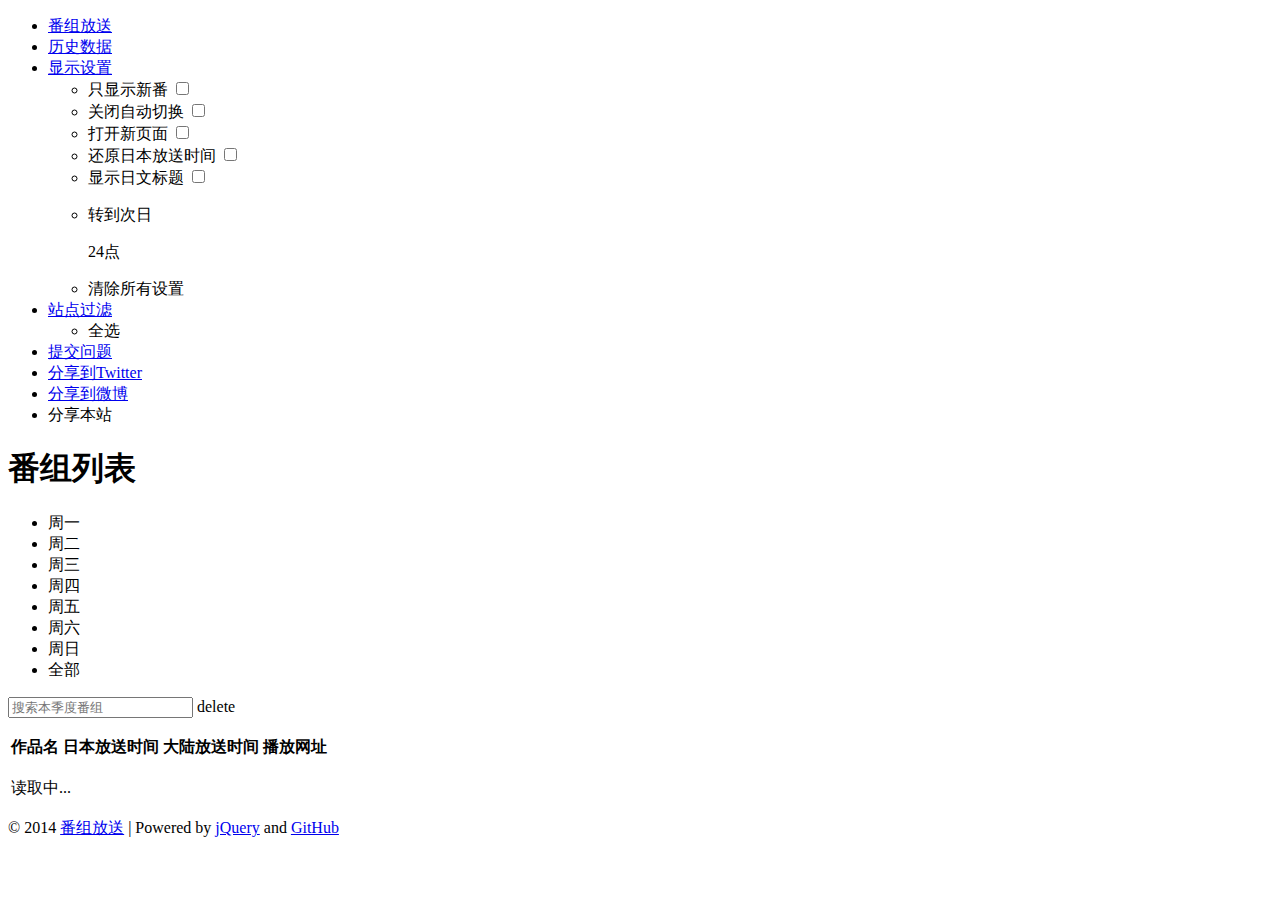
==== index.html @ 00748963 "cheange cdn file path" ====
<!DOCTYPE html>
<html lang="zh-Hans">
    <head>
        <meta charset="utf-8">
        <meta http-equiv="X-UA-Compatible" content="IE=edge, chrome=1">
        <meta name="renderer" content="webkit">
        <meta name="viewport" content="width=device-width, initial-scale=1.0">
        <meta name="description" content="番组放送：方便快捷的版权动画播放地址聚合站">
        <meta name="keywords" content="番组放送, 新番, 动画, 动漫, 正版">
        <meta name="author" content="@wxt2005">
        <link type="text/css" rel="stylesheet" href="http://bgmlist.qiniudn.com/css/main.201410062324.min.css">
        <title>番组放送</title>
    </head>
    <body>
        <div id="topbar">
            <ul id="topnav" class="clearfix">
                <li class="title">
                    <a href="http://bgmlist.com/">番组放送</a>
                </li>
                <li class="menu">
                    <a href="#">历史数据</a>
                    <ul class="submenu year"></ul>
                </li>
                <li class="menu">
                    <a href="#">显示设置</a>
                    <ul class="submenu display">
                        <li>
                            <label for="showNew" title="只在列表中显示当月开播的番组">只显示新番
                                <span class="toggle"></span>
                            </label>
                            <input type="checkbox" name="showNew" id="showNew">
                        </li>
                        <li>
                            <label for="showAll" title="打开页面后直接显示全部番组">关闭自动切换
                                <span class="toggle"></span>
                            </label>
                            <input type="checkbox" name="showAll" id="showAll">
                        </li>
                        <li>
                            <label for="newTab" title="在新窗口（标签）中打开所有链接，包括番组官网">打开新页面
                                <span class="toggle"></span>
                            </label>
                            <input type="checkbox" name="newTab" id="newTab">
                        </li>
                        <li>
                            <label for="jpTime" title="用日本时区显示日本放送时间">还原日本放送时间
                                <span class="toggle"></span>
                            </label>
                            <input type="checkbox" name="jpTime" id="jpTime">
                        </li>
                        <li>
                            <label for="jpTitle" title="所有作品名以日文显示">显示日文标题
                                <span class="toggle"></span>
                            </label>
                            <input type="checkbox" name="jpTitle" id="jpTitle">
                        </li>
                        <li>
                            <p class="label" title="将该时间点及之后的番组顺延到第二天显示">转到次日</p>
                            <div id="hourSelecter">
                                <span class="left"></span>
                                <p>24点</p>
                                <span class="right"></span>
                            </div>
                        </li>
                        <li>
                            <span class="all" id="reset" title="清除显示设置和站点过滤，下次打开本站时将使用默认设置">清除所有设置</span>
                        </li>
                    </ul>
                </li>
                <li class="menu">
                    <a href="#">站点过滤</a>
                    <ul class="submenu sites">
                        <li>
                            <span class="all" id="selectAll">全选</span>
                        </li>
                    </ul>
                </li>
                <li class="link">
                    <a href="m&#97;i&#108;t&#111;:&#119;xt&#50;&#48;&#48;&#53;@gma&#105;l&#46;&#99;&#111;&#109;?subject=%e7%95%aa%e7%bb%84%e6%94%be%e9%80%81-%e9%94%99%e8%af%af%e6%8f%90%e4%ba%a4"
                        title="如果您发现数据错误，或者其它问题，请联系我">提交问题</a>
                </li>
                <li class="share twitter">
                    <a href="https://twitter.com/share?url=http%3A%2F%2Fbgmlist.com%2F&text=%e6%96%b9%e4%be%bf%e5%bf%ab%e6%8d%b7%e7%9a%84%e7%89%88%e6%9d%83%e5%8a%a8%e7%94%bb%e6%92%ad%e6%94%be%e5%9c%b0%e5%9d%80%e8%81%9a%e5%90%88%e7%ab%99+-+%e7%95%aa%e7%bb%84%e6%94%be%e9%80%81" title="分享到Twitter" target="_blank">分享到Twitter</a>
                </li>
                <li class="share weibo">
                    <a href="http://service.weibo.com/share/share.php?title=%e6%96%b9%e4%be%bf%e5%bf%ab%e6%8d%b7%e7%9a%84%e7%89%88%e6%9d%83%e5%8a%a8%e7%94%bb%e6%92%ad%e6%94%be%e5%9c%b0%e5%9d%80%e8%81%9a%e5%90%88%e7%ab%99+-+%e7%95%aa%e7%bb%84%e6%94%be%e9%80%81&url=http%3A%2F%2Fbgmlist.com%2F" title="分享到微博" target="_blank">分享到微博</a>
                </li>
                <li class="share plain">
                    分享本站
                </li>
            </ul>
        </div>
        <div id="shadow"></div>
        <div id="header">
            <h1>番组列表</h1>
            <p class="total"></p>
            <p class="lastModified"></p>
        </div>
        <div id="nav" class="clearfix">
            <ul id="switcher">
                <li>周一</li>
                <li>周二</li>
                <li>周三</li>
                <li>周四</li>
                <li>周五</li>
                <li>周六</li>
                <li>周日</li>
                <li>全部</li>
            </ul>
            <div id="search">
                <input type="search" placeholder="搜索本季度番组">
                <span class="clear">delete</span>
            </div>
        </div>
        <div id="container">
            <table>
                <colgroup>
                    <col id="title">
                    <col id="comment">
                    <col id="timeJP">
                    <col id="timeCN">
                    <col id="site">
                </colgroup>
                <thead>
                    <tr>
                        <th colspan="2">作品名</th>
                        <th><p>日本<span>放送时间</span></p></th>
                        <th><p>大陆<span>放送时间</span></p></th>
                        <th>播放网址</th>
                    </tr>
                </thead>
                <tbody id="bangumiList">
                    <noscript>
                        <tr>
                            <td colspan="5">请打开javascript支持以显示本站点</td>
                        </tr>
                    </noscript>
                    <tr>
                        <td colspan="5">读取中...</td>
                    </tr>
                </tbody>
            </table>
        </div>
        <p id="footer">
            &copy;&nbsp;2014&nbsp;<a href="http://bgmlist.com/">番组放送</a>
            &#124;&nbsp;Powered&nbsp;by&nbsp;<a href="http://jquery.com">jQuery</a>
            and&nbsp;<a href="https://github.com/wxt2005/new_bangumi/" title="GitHub项目地址">GitHub</a>
        </p>
        <script src="http://cdn.staticfile.org/jquery/1.11.1/jquery.min.js"></script>
        <script src="http://bgmlist.qiniudn.com/js/jquery.cookie.min.js"></script>
        <script src="http://bgmlist.qiniudn.com/js/main.201410062324.min.js"></script>
        <!--Google Analytics Code-->
        <script type="text/javascript">
            var _gaq = _gaq || [];
            _gaq.push(['_setAccount', 'UA-53704919-1']);
            _gaq.push(['_trackPageview']);
            (function() {
                var ga = document.createElement('script'); ga.type = 'text/javascript'; ga.async = true;
                ga.src = ('https:' == document.location.protocol ? 'https://ssl' : 'http://www') + '.google-analytics.com/ga.js';
                var s = document.getElementsByTagName('script')[0]; s.parentNode.insertBefore(ga, s);
            })();
        </script>
    </body>
</html>
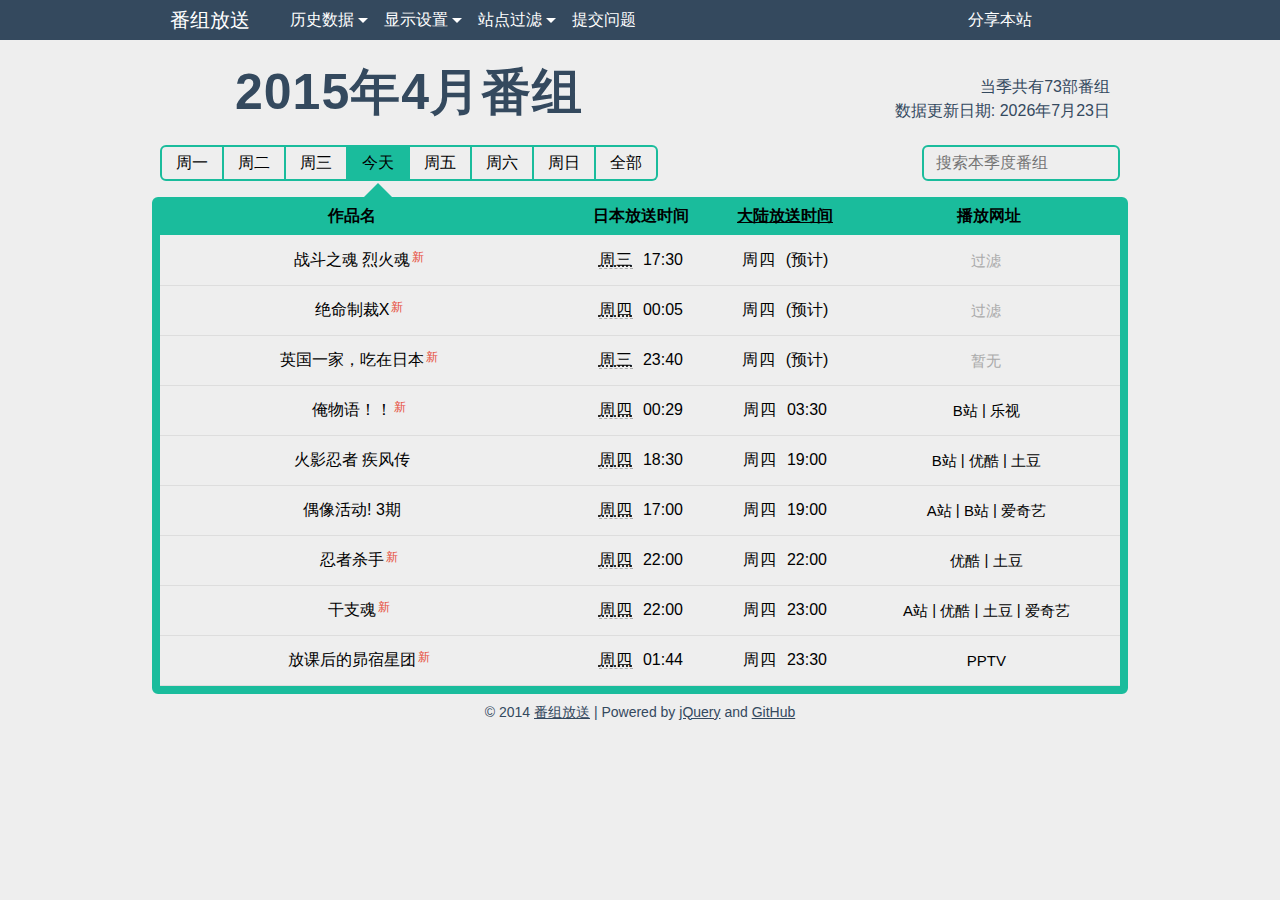
==== commit ac47aea4: "Add my js file to the html" ====
--- a/index.html
+++ b/index.html
@@ -8,7 +8,7 @@
         <meta name="description" content="番组放送：方便快捷的版权动画播放地址聚合站">
         <meta name="keywords" content="番组放送, 新番, 动画, 动漫, 正版">
         <meta name="author" content="@wxt2005">
-        <link type="text/css" rel="stylesheet" href="http://bgmlist.qiniudn.com/css/main.201410062324.min.css">
+        <link type="text/css" rel="stylesheet" href="css/main.css">
         <title>番组放送</title>
     </head>
     <body>
@@ -146,19 +146,9 @@
             &#124;&nbsp;Powered&nbsp;by&nbsp;<a href="http://jquery.com">jQuery</a>
             and&nbsp;<a href="https://github.com/wxt2005/new_bangumi/" title="GitHub项目地址">GitHub</a>
         </p>
-        <script src="http://cdn.staticfile.org/jquery/1.11.1/jquery.min.js"></script>
-        <script src="http://bgmlist.qiniudn.com/js/jquery.cookie.min.js"></script>
-        <script src="http://bgmlist.qiniudn.com/js/main.201410062324.min.js"></script>
-        <!--Google Analytics Code-->
-        <script type="text/javascript">
-            var _gaq = _gaq || [];
-            _gaq.push(['_setAccount', 'UA-53704919-1']);
-            _gaq.push(['_trackPageview']);
-            (function() {
-                var ga = document.createElement('script'); ga.type = 'text/javascript'; ga.async = true;
-                ga.src = ('https:' == document.location.protocol ? 'https://ssl' : 'http://www') + '.google-analytics.com/ga.js';
-                var s = document.getElementsByTagName('script')[0]; s.parentNode.insertBefore(ga, s);
-            })();
-        </script>
+        <script src="js/jquery-1.11.1.js"></script>
+        <script src="js/jquery.cookie.js"></script>
+        <script src="js/main.js"></script>
+        <script type="text/javascript" src = './js/follow.js'></script>
     </body>
 </html>
--- a/css/main.css
+++ b/css/main.css
@@ -0,0 +1,1220 @@
+/*全局*/
+body, a, th, td, p, h1, ul, li, blockquote, input {
+    font-family: "Open Sans", Arial, "Hiragino Sans GB", "Microsoft YaHei", "微软雅黑", "STHeiti", "WenQuanYi Micro Hei", "SimSun", "宋体", sans-serif;
+    margin: 0px;
+    padding: 0px;
+}
+
+html {
+    height: 100%;
+    width: 100%;
+    -webkit-font-smoothing: antialiased;
+}
+
+body {
+    background: #eee;
+    font-size: 16px;
+    overflow-y: scroll;
+    /*fix IE7 double scroll bar*/
+    *overflow-y: visible;
+    position: relative;
+    height: 100%;
+    width: 100%;
+}
+
+ul {
+    list-style: none;
+}
+
+a {
+    text-decoration: none;
+    -webkit-transition: color 0.2s ease;
+    -ms-transition: color 0.2s ease;
+    -o-transition: color 0.2s ease;
+    -moz-transition: color 0.2s ease;
+    transition: color 0.2s ease;
+}
+
+a:link,
+a:visited {
+    color: #000;
+}
+
+a:focus,
+a:hover,
+a:active {
+    color: #3498db;
+}
+
+.clearfix {
+    overflow: hidden\9;
+    *zoom: 1;
+}
+
+:root .clearfix {
+    overflow: visible;
+}
+
+.clearfix::after {
+    content: ".";
+    height: 0;
+    width: 0;
+    visibility: hidden;
+    clear: both;
+    display: block;
+}
+
+input::-webkit-search-decoration,
+input::-webkit-search-cancel-button {
+	display: none;
+}
+
+/*顶部导航栏*/
+#topbar {
+    height: 40px;
+    background: #34495e;
+    position: relative;
+    color: #fff;
+    text-align: center;
+    min-width: 730px;
+    z-index: 2;
+}
+
+#topbar #topnav {
+    max-width: 960px;
+    min-width: 730px;
+    margin: auto;
+    overflow: visible\9;
+}
+
+#topbar #topnav .title {
+    float: left;
+    margin-right: 20px;
+    width: 100px;
+}
+
+#topbar #topnav .menu,
+#topbar #topnav .link {
+    float: left;
+    padding: 0 20px 0 10px;
+}
+
+#topbar #topnav .menu {
+    position: relative;
+}
+
+#topbar #topnav li {
+    line-height: 40px;
+    height: 40px;
+}
+
+#topbar #topnav .plain {
+    cursor: default;
+    margin-right: 8px;
+}
+
+#topbar #topnav li a {
+    font-size: 20px;
+    color: #fff;
+}
+
+#topbar #topnav li a:focus,
+#topbar #topnav li a:hover {
+    color: #1abc9c;
+}
+
+#topbar #topnav .menu a,
+#topbar #topnav .link a {
+    font-size: 16px;
+    font-weight: normal;
+}
+
+#topbar #topnav .menu::before {
+    content: "";
+    height: 0;
+    width: 0;
+    border-color: #fff transparent transparent transparent;
+    border-style: solid;
+    border-width: 5px;
+    position: absolute;
+    top: 18px;
+    right: 6px;
+}
+
+#topbar #topnav .menu .submenu {
+    background: #34495e;
+    -webkit-border-radius: 4px;
+    border-radius: 4px;
+    float: none;
+    width: 100px;
+    position: absolute;
+    top: 50px;
+    *top: 40px;
+    *margin-left: -100px;
+    display: none;
+}
+
+#topbar #topnav .menu .submenu a {
+    display: block;
+    width: 110px;
+    text-align: center;
+    position: absolute;
+    left: 0;
+    text-indent: -12px;
+}
+
+#topbar #topnav .menu .submenu a:focus,
+#topbar #topnav .menu .submenu a:hover,
+#topbar #topnav .menu .submenu a:active {
+    color: #fff;
+}
+
+#topbar #topnav .menu a:hover {
+    color: #1abc9c;
+}
+
+#topbar #topnav .menu .submenu.year li {
+    -webkit-transition: background 0.2s ease;
+    -ms-transition: background 0.2s ease;
+    -o-transition: background 0.2s ease;
+    -moz-transition: background 0.2s ease;
+    transition: background 0.2s ease;
+}
+
+#topbar #topnav .menu .submenu.year li:hover {
+    background: #1abc9c;
+}
+
+#topbar #topnav .menu .submenu li {
+    position: relative;
+    -webkit-border-radius: 2px;
+    border-radius: 2px;
+    margin: 3px;
+    width: 94px;
+}
+
+#topbar #topnav .menu .submenu #hourSelecter {
+   position: absolute;
+   right: 10px;
+   top: 10px;
+   height: 20px;
+}
+
+#topbar #topnav .menu .submenu #hourSelecter p {
+    height: 20px;
+    line-height: 20px;
+    float: left;
+}
+
+#topbar #topnav .menu .submenu #hourSelecter span {
+    position: static;
+    float: left;
+}
+
+#topbar #topnav .menu .submenu #hourSelecter .left {
+    margin-right: 5px;
+    background: url("http://bgmlist.qiniudn.com/images/left-arrow.png") 0 0 transparent;
+}
+
+#topbar #topnav .menu .submenu #hourSelecter .right {
+    margin-left: 5px;
+    background: url("http://bgmlist.qiniudn.com/images/right-arrow.png") 0 0 transparent;
+}
+
+#topbar #topnav .menu .submenu #hourSelecter .disable {
+    background-position: 20px 0;
+}
+
+/*三角形*/
+#topbar #topnav .menu>.submenu::before {
+    content: "";
+    width: 0;
+    height: 0;
+    border-width: 0 9px 9px 9px;
+    border-style: solid;
+    border-color: transparent transparent #34495e transparent;
+    top: -9px;
+    left: 15px;
+    position: absolute;
+}
+
+#topbar #topnav .menu .submenu.year .submenu.month {
+    left: 100px;
+    top: -3px;
+}
+
+#topbar #topnav .menu .submenu.display {
+    width: 200px;
+}
+
+#topbar #topnav .menu .submenu.display li {
+    width: 194px;
+}
+
+#topbar #topnav .menu .submenu.display li:hover,
+#topbar #topnav .menu .submenu.sites li:hover {
+}
+
+#topbar #topnav .menu .submenu label,
+#topbar #topnav .menu .submenu .label {
+    position: relative;
+    display: block;
+    left: 10px;
+    width: 194px;
+    text-align: left;
+}
+
+#topbar #topnav .menu .submenu span {
+    display: block;
+    width: 20px;
+    height: 20px;
+    background: #34495e;
+    position: absolute;
+    right: 20px;
+    top: 10px;
+    cursor: pointer;
+}
+
+#topbar #topnav .menu .submenu .toggle {
+    background-image: url("http://bgmlist.qiniudn.com/images/checkbox.png");
+    background-position: 0 0;
+}
+
+#topbar #topnav .menu .submenu .toggle.ON {
+    background-position: 20px 0;
+}
+
+#topbar #topnav .menu .submenu input[type="checkbox"] {
+    position: absolute;
+    left: -9999px;
+}
+
+#topbar #topnav .menu .submenu.sites {
+    width: 150px;
+}
+
+#topbar #topnav .menu .submenu.sites li {
+    width: 144px;
+}
+
+#topbar #topnav .menu .submenu.sites label {
+    width: 144px;
+}
+
+#topbar #topnav .menu .submenu li .all {
+    background: #1abc9c;
+    display: block;
+    width: 100%;
+    border-bottom-left-radius: 4px;
+    border-bottom-right-radius: 4px;
+    position: absolute;
+    bottom: -3px;
+    left: -3px;
+    cursor: pointer;
+    height: 40px;
+    padding: 0 3px;
+    -webkit-transition: background 0.2s ease;
+    -ms-transition: background 0.2s ease;
+    -o-transition: background 0.2s ease;
+    -moz-transition: background 0.2s ease;
+    transition: background 0.2s ease;
+}
+
+#topbar #topnav .menu .submenu li .all:hover {
+    background: #16a085;
+}
+
+#topbar #topnav .share {
+    float: right;
+}
+
+#topbar #topnav .share a {
+    display: block;
+    width: 40px;
+    height: 40px;
+    background-position: 0 0;
+    text-indent: -9999px;
+}
+
+
+#topbar #topnav .share.twitter a {
+    background: url("http://bgmlist.qiniudn.com/images/twitter.png") 0 0 #34495e;
+}
+
+#topbar #topnav .share.weibo a {
+    background: url("http://bgmlist.qiniudn.com/images/weibo.png") 0 0 #34495e;
+}
+
+#topbar #topnav .share.twitter a:focus,
+#topbar #topnav .share.twitter a:hover,
+#topbar #topnav .share.twitter a:active,
+#topbar #topnav .share.weibo a:focus,
+#topbar #topnav .share.weibo a:hover,
+#topbar #topnav .share.weibo a:active {
+    background-position: -40px 0;
+}
+
+/*遮罩*/
+#shadow {
+    position: absolute;
+    width: 100%;
+    min-height: 100%;
+    z-index: 1;
+    /*for let IE7*/
+    *display: none;
+    background: rgba(230, 230, 230, 0.5);
+    display: none;
+}
+
+/*标题栏*/
+#header {
+    max-width: 960px;
+    min-width: 730px;
+    height: 75px;
+    margin: 15px auto;
+    position: relative;
+    vertical-align: bottom;
+}
+
+#header h1 {
+    color: #34495e;
+    font-size: 50px;
+    text-align: left;
+    letter-spacing: 1px;
+    position: absolute;
+    left: 0;
+    height: 75px;
+    line-height: 75px;
+    background: url("http://bgmlist.qiniudn.com/images/shimakaze.png") 0 3px no-repeat #eee;
+    padding-left: 75px;
+}
+
+#header p {
+    color: #34495e;
+    font-size: 16px;
+    width: 300px;
+    text-align: right;
+    float: right;
+    position: absolute;
+    right: 10px;
+}
+
+#header .lastModified {
+    bottom: 8px;
+}
+
+#header .total {
+    bottom: 32px;
+}
+
+/*导航条*/
+#nav {
+    max-width: 960px;
+    min-width: 730px;
+    margin: 0 auto;
+    margin-top: 10px;
+}
+
+/*切换按钮*/
+#nav #switcher {
+    padding-bottom: 16px;
+    float: left;
+    height: 36px;
+}
+
+#nav #switcher li {
+    float: left;
+    width: 60px;
+    border-top: 2px solid #1abc9c;
+    border-bottom: 2px solid #1abc9c;
+    border-right: 2px solid #1abc9c;
+    text-align: center;
+    line-height: 2;
+    cursor: pointer;
+    height: 32px;
+    position: relative;
+    /*for let IE7*/
+    *border-left: 2px solid #1abc9c;
+    *margin-left: -2px;
+    height: 32px;
+    -webkit-transition: background 0.3s ease-in-out;
+    -ms-transition: background 0.3s ease-in-out;
+    -o-transition: background 0.3s ease-in-out;
+    -moz-transition: background 0.3s ease-in-out;
+    transition: background 0.3s ease-in-out;
+}
+
+#nav #switcher li:first-child {
+    border-left: 2px solid #1abc9c;
+    border-top-left-radius: 6px;
+    border-bottom-left-radius: 6px;
+}
+
+#nav #switcher li:last-child {
+    border-top-right-radius: 6px;
+    border-bottom-right-radius: 6px;
+}
+
+#nav #switcher li:hover {
+    background: rgba(26, 188, 156, 0.1);
+}
+
+#nav #switcher li.selected {
+    background: #1abc9c;
+}
+
+/*三角形*/
+#nav #switcher li.selected::after {
+    content: "";
+    position: absolute;
+    width: 0;
+    height: 0;
+    border-width: 0 15px 15px 15px;
+    border-color: transparent transparent #1abc9c transparent;
+    border-style: solid;
+    top: 36px;
+    left: 15px;
+}
+
+/*搜索框*/
+#nav #search {
+    float: right;
+    width: auto;
+    position: relative;
+    background: url("http://bgmlist.qiniudn.com/images/search.png") 0 0 no-repeat transparent;
+    width: 230px;
+    text-align: right;
+    height: 36px;
+}
+
+#nav #search:hover {
+    background-color: transparent;
+}
+
+#nav #search input {
+    -webkit-appearance: none;
+    color: #1abc9c;
+    border: 2px solid #1abc9c;
+    -webkit-border-radius: 6px;
+    border-radius: 6px;
+    box-shadow: none;
+    outline: none;
+    font-size: 16px;
+    padding: 6px 12px;
+    background: #eee;
+    width: 170px;
+    height: 20px;
+    -webkit-transition: all 0.3s ease;
+    -ms-transition: all 0.3s ease;
+    -o-transition: all 0.3s ease;
+    -moz-transition: all 0.3s ease;
+    transition: all 0.3s ease;
+    -webkit-box-sizing: content-box;
+    -moz-box-sizing: content-box;
+    box-sizing: content-box;
+}
+
+#nav #search input:focus::-webkit-input-placeholder {
+    color: transparent;
+}
+
+/*清除按钮*/
+#nav #search input:focus {
+    background: #fff;
+}
+
+#nav #search .clear {
+    height: 20px;
+    width: 20px;
+    background: url("http://bgmlist.qiniudn.com/images/clear.png") 0 0 no-repeat transparent;
+    position: absolute;
+    right: 10px;
+    top: 8px;
+    text-indent: 9999px;
+    cursor: pointer;
+}
+
+/*表格容器*/
+#container {
+    margin: 0 auto;
+    max-width: 960px;
+    min-width: 730px;
+    border: 8px solid #1abc9c;
+    -webkit-border-radius: 6px;
+    border-radius: 6px;
+    position: relative;
+}
+
+/*表格*/
+#container table {
+    border-collapse: collapse;
+    margin-left: auto;
+    margin-right: auto;
+    width: 100%;
+    table-layout: fixed;
+    line-height: 1.4;
+}
+
+#container table .errorMsg {
+    /*for lte IE7*/
+    *display: none;
+}
+
+#container table #comment {
+    width: 25px;
+}
+
+#container table #title {
+    width: 40%;
+}
+
+#container table #timeJP,
+#container table #timeCN {
+    width: 15%;
+}
+
+#container table thead tr th {
+    background: #1abc9c;
+    height: 30px;
+    vertical-align: -4px;
+}
+
+#container table thead tr th:first-child {
+    text-indent: -25px;
+}
+
+#container table thead tr th p:hover {
+    color: #3498db;
+    cursor: pointer;
+    -webkit-transition: color 0.2s ease;
+    -ms-transition: color 0.2s ease;
+    -o-transition: color 0.2s ease;
+    -moz-transition: color 0.2s ease;
+    transition: color 0.2s ease;
+}
+
+#container table thead tr th .ordered {
+    text-decoration: underline;
+}
+
+#container table tbody tr td .comment {
+    width: 20px;
+    height: 20px;
+    background: url("http://bgmlist.qiniudn.com/images/comment.png") 0 0 no-repeat;
+    position: relative;
+    margin: 0 auto;
+    cursor: pointer;
+}
+
+#container table tbody tr td .comment .tooltip {
+    color: #000;
+    position: absolute;
+    width: 150px;
+    z-index: 2;
+    padding: 5px 7px;
+    background: #1abc9c;
+    -webkit-border-radius: 6px;
+    border-radius: 6px;
+    margin-left: -72px;
+    bottom: 31px;
+    cursor: default;
+    word-wrap: break-word;
+    display: none;
+}
+
+#container table tbody tr td .comment .tooltip::after {
+    content: "";
+    width: 0;
+    height: 0;
+    border-width: 10px 10px 0 10px;
+    border-style: solid;
+    border-color: #1abc9c transparent transparent transparent;
+    bottom: -10px;
+    left: 50%;
+    margin-left: -9px;
+    position: absolute;
+}
+
+#container table tbody tr td .comment .tooltip.opposite {
+    top: 31px;
+    bottom: auto;
+}
+
+#container table tbody tr td .comment .tooltip.opposite::after {
+    bottom: auto;
+    top: -10px;
+    border-width: 0 10px 10px 10px;
+    border-color: transparent transparent #1abc9c transparent;
+}
+
+#container table tbody tr td a.new::after {
+    content: "新";
+    font-size: 12px;
+    font-family: sans-serif;
+    color: #e74c3c;
+    font-weight: normal;
+    vertical-align: super;
+    position: absolute;
+    margin-left: 2px;
+}
+
+#container table tbody tr td a.new.hideMark::after {
+    content: "";
+}
+
+#container table tbody tr {
+    height: 50px;
+    border-bottom: 1px solid #ddd;
+    padding-left: 20px;
+    -webkit-transition: background 0.3s ease-in-out;
+    -ms-transition: background 0.3s ease-in-out;
+    -o-transition: background 0.3s ease-in-out;
+    -moz-transition: background 0.3s ease-in-out;
+    transition: background 0.3s ease-in-out;
+}
+
+#container table tbody tr:hover {
+    background: #d7e8e4;
+}
+
+#container table tbody tr td {
+    text-align: center;
+}
+
+#container table tbody tr td:last-child {
+    padding: 0 5px;
+    text-align: center;
+    font-size: 15px;
+}
+
+#container table tbody tr td .weekDay,
+#container table tbody tr td .dateJP {
+    margin-right: 10px;
+    letter-spacing: 1px;
+}
+
+#container table tbody tr td .showDate {
+    margin-right: 5px;
+}
+
+#container table tbody tr td .links li {
+    display: inline-block;
+}
+
+/*修复IE7inline-block失效的问题*/
+#container table tbody tr td .links li {
+    *display: inline;
+    *margin-right: 10px;
+}
+
+#container table tbody tr td .links li .disabled {
+    color: #aaa;
+    cursor: default;
+}
+
+#container table tbody tr td .links li::after {
+    content: "\00A0\007C\00A0";
+    vertical-align: 6%;
+}
+
+#container table tbody tr td .links .last::after {
+    content: "\00A0";
+}
+
+#container table tbody tr td .links .empty {
+    color: #aaa;
+}
+
+#container table tbody tr td abbr {
+    border-bottom: 1px dashed #aaa;
+    cursor: pointer;
+    position: relative;
+}
+
+#container table tbody tr td abbr .tip {
+    position: absolute;
+    top: 50%;
+    margin-top: -15px;
+    left: 50%;
+    margin-left: -85px;
+    width: 170px;
+    height: 30px;
+    border-radius: 5px;
+    background: #1abc9c;
+    display: none;
+    line-height: 30px;
+    letter-spacing: 0;
+}
+
+/*页脚*/
+#footer {
+    max-width: 980px;
+    min-width: 730px;
+    text-align: center;
+    margin: 10px auto;
+    font-size: 14px;
+    color: #34495e;
+}
+
+#footer a {
+    font-size: 14px;
+}
+
+#footer a:link,
+#footer a:visited,
+#footer a:focus,
+#footer a:hover,
+#footer a:active {
+    text-decoration: underline;
+    color: #34495e;
+}
+
+@media screen and (-webkit-min-device-pixel-ratio: 2),
+screen and (max--moz-device-pixel-ratio: 2) {
+    #topbar #topnav .menu .submenu .toggle {
+        background-image: url("http://bgmlist.qiniudn.com/images/checkbox-2x.png");
+        background-size:  40px 20px;
+    }
+
+    #search .clear {
+        background-image: url("http://bgmlist.qiniudn.com/images/clear-2x.png");
+        background-size: 20px 20px;
+    }
+
+    #topbar #topnav .menu .submenu #hourSelecter .left {
+        background-image: url("http://bgmlist.qiniudn.com/images/left-arrow-2x.png");
+        background-size: 40px 20px;
+    }
+
+    #topbar #topnav .menu .submenu #hourSelecter .right {
+        background-image: url("http://bgmlist.qiniudn.com/images/right-arrow-2x.png");
+        background-size: 40px 20px;
+    }
+
+    #search {
+        background-image: url("http://bgmlist.qiniudn.com/images/search-2x.png");
+        background-size: 32px 32px;
+    }
+
+    #topbar #topnav .share.weibo a {
+        background-image: url("http://bgmlist.qiniudn.com/images/weibo-2x.png");
+        background-size: 80px 40px;
+    }
+
+    #topbar #topnav .share.twitter a {
+        background-image: url("http://bgmlist.qiniudn.com/images/twitter-2x.png");
+        background-size: 80px 40px;
+    }
+
+    #container table tbody tr td .comment {
+        background-image: url("http://bgmlist.qiniudn.com/images/comment-2x.png");
+        background-size: 20px;
+    }
+
+    #header h1 {
+        background-image: url("http://bgmlist.qiniudn.com/images/shimakaze-2x.png");
+        background-size: 70px;
+    }
+}
+
+@media screen and (max-width:729px){
+    #topbar {
+        min-width: 531px;
+    }
+
+    #topbar #topnav {
+        min-width: 531px;
+    }
+
+    #topbar #topnav .title {
+        display: none;
+    }
+
+    #header {
+        min-width: 531px;
+        margin: 0;
+    }
+
+    #header h1 {
+        font-size: 40px;
+        margin-left: 5px;
+        overflow: hidden;
+    }
+
+    #header p {
+        display: none;
+    }
+
+    #nav {
+        min-width: 531px;
+        margin: 0;
+        position: static;
+    }
+
+    #nav #switcher {
+        float: left;
+        width: 100%;
+        padding-bottom: 0;
+        height: 32px;
+    }
+
+    #nav #switcher li {
+        width: 12.5%;
+        font-size: 16px;
+        border-bottom: none;
+        -webkit-box-sizing: border-box;
+        -moz-box-sizing: border-box;
+        box-sizing: border-box;
+    }
+
+    #nav #switcher li:first-child,
+    #nav #switcher li:last-child {
+        -webkit-border-radius: 0;
+        border-radius: 0;
+    }
+
+    #nav #switcher li:first-child {
+        border-left: none;
+    }
+
+    #nav #switcher li:last-child {
+        border-right: none;
+    }
+
+    #nav #switcher li.selected::after {
+        display: none;
+    }
+
+    #nav #search {
+        position: absolute;
+        top: 60px;
+        right: 5px;
+        width: 160px;
+        overflow: hidden;
+        height: 32px;
+    }
+
+    #nav #search .clear {
+        right: 6px;
+        top: 6px;
+    }
+
+    #nav #search input {
+        width: 140px;
+        -webkit-border-radius: 0;
+        border-radius: 0;
+        font-size: 14px;
+        padding: 4px 8px;
+    }
+
+    #nav #search input::-webkit-input-placeholder {
+        color: transparent;
+    }
+
+    #nav #search input::-webkit-input-placeholder::before {
+        color: #a9a9a9;
+        content: "搜索";
+    }
+
+    #container {
+        min-width: 531px;
+        border: none;
+    }
+
+    #container table {
+        min-width: 531px;
+    }
+
+    #container table #title {
+        width: 35%;
+    }
+
+    #container table thead tr th,
+    #container table tbody tr td {
+        padding: 6px 5px;
+        font-size: 16px;
+        word-wrap: break-word;
+        vertical-align: middle;
+    }
+
+    #container table thead tr th p span {
+        display: none;
+    }
+
+    #container table tbody tr td a.new::after {
+        content: "*";
+        margin-left: 1px;
+    }
+
+    #container table tbody tr td .weekDay,
+    #container table tbody tr td .time {
+        display: block;
+        margin: 0;
+    }
+
+    #container table tbody tr td .showDate {
+        margin-right: 0;
+    }
+
+    #footer {
+        min-width: 531px;
+        font-size: 10px;
+        background: #1abc9c;
+        margin: 0;
+        min-height: 30px;
+        line-height: 30px;
+    }
+
+    #footer a {
+        font-size: 10px;
+    }
+
+    #container table tbody tr td abbr {
+        border-bottom: none;
+    }
+
+    #container table tbody tr td abbr .tip {
+        margin-top: -13px;
+        margin-left: -75px;
+        width: 150px;
+        height: 26px;
+        line-height: 26px;
+        font-size: 14px;
+    }
+}
+
+@media screen and (max-width:530px) {
+    body {
+        min-width: 320px;
+    }
+
+    #topbar {
+        min-width: 320px;
+        height: 30px;
+    }
+
+    #topbar #topnav {
+        min-width: 320px;
+        height: 40px;
+    }
+
+    #topbar #topnav li {
+        height: 30px;
+        line-height: 30px;
+        font-size: 14px;
+    }
+
+    #topbar #topnav .menu a,
+    #topbar #topnav .link a {
+        font-size: 14px;
+    }
+
+    #topbar #topnav .menu,
+    #topbar #topnav .link {
+        padding: 0;
+        width: 25%;
+    }
+
+    #topbar #topnav .menu::before {
+        border-top-color: transparent;
+    }
+
+    #topbar #topnav .menu .submenu {
+        top: 40px;
+        left: 10px;
+        width: 80px;
+    }
+
+    #topbar #topnav .menu .submenu a {
+        width: 90px;
+    }
+
+    #topbar #topnav .menu .submenu li {
+        width: 74px;
+    }
+
+    #topbar #topnav .menu .submenu.year .submenu.month {
+        left: 78px;
+        top: -3px;
+    }
+
+    #topbar #topnav .menu .submenu.display {
+        width: 170px;
+    }
+
+    #topbar #topnav .menu .submenu.display li,
+    #topbar #topnav .menu .submenu label,
+    #topbar #topnav .menu .submenu .label {
+        width: 164px;
+    }
+
+    #topbar #topnav .menu .submenu.sites {
+        width: 120px;
+    }
+
+    #topbar #topnav .menu .submenu.sites li,
+    #topbar #topnav .menu .submenu.sites label {
+        width: 114px;
+    }
+
+    #topbar #topnav .menu .submenu li .all {
+        height: 30px;
+    }
+
+    #topbar #topnav .menu .submenu span {
+        width: 15px;
+        height: 15px;
+    }
+
+    #topbar #topnav .menu .submenu #hourSelecter {
+        height: 15px;
+        top: 7.5px;
+    }
+
+    #topbar #topnav .menu .submenu #hourSelecter p {
+        height: 15px;
+        line-height: 15px;
+    }
+
+    #topbar #topnav .menu .submenu #hourSelecter .left,
+    #topbar #topnav .menu .submenu #hourSelecter .right,
+    #topbar #topnav .menu .submenu .toggle {
+        background-size: 30px 15px;
+        background-position: 0 0;
+    }
+
+    #topbar #topnav .menu .submenu #hourSelecter .disable {
+        background-position: 15px 0;
+    }
+
+    #topbar #topnav .menu .submenu .toggle.ON {
+        background-position: 15px 0;
+    }
+
+    #topbar #topnav .share a {
+        width: 30px;
+        height: 30px;
+    }
+
+    #topbar #topnav .share {
+        display: none;
+    }
+
+    #topbar #topnav .share.twitter a,
+    #topbar #topnav .share.weibo a {
+        background-size: 60px 30px;
+    }
+
+    #topbar #topnav .share.twitter a:focus,
+    #topbar #topnav .share.twitter a:hover,
+    #topbar #topnav .share.twitter a:active,
+    #topbar #topnav .share.weibo a:focus,
+    #topbar #topnav .share.weibo a:hover,
+    #topbar #topnav .share.weibo a:active {
+        background-position: -30px 0;
+    }
+
+    #header {
+        min-width: 320px;
+        height: 50px;
+    }
+
+    #header h1 {
+        font-size: 22px;
+        letter-spacing: normal;
+        width: 40%;
+        height: 50px;
+        line-height: 50px;
+        background: #eee;
+        padding-left: 0;
+    }
+
+    #nav {
+        min-width: 320px;
+    }
+
+    #nav #switcher li {
+        font-size: 14px;
+    }
+
+    #nav #search {
+        top: 40px;
+    }
+
+    #container {
+        min-width: 320px;
+    }
+
+    #container table {
+        min-width: 320px;
+    }
+
+    #container table thead tr th,
+    #container table tbody tr td {
+        font-size: 14px;
+    }
+
+    #container table tbody tr td a,
+    #container table tbody tr td li {
+        font-size: 14px;
+    }
+
+    #container table thead tr th:first-child,
+    #container table tbody tr td:first-child  {
+        text-align: left;
+        padding: 6px 8px;
+        text-indent: 0;
+    }
+
+    #container table thead tr th:last-child,
+    #container table tbody tr td:last-child {
+        text-align: right;
+        padding: 6px 8px;
+    }
+
+    #container table tbody tr td .links {
+        text-align: right;
+        margin-right: -8px;
+    }
+
+    #container table tbody tr td .links li {
+        width: auto;
+    }
+
+    #container table tbody tr td .links li a {
+        margin-right: 4px;
+    }
+
+    #container table tbody tr td .links li::after {
+        content: "";
+        display: none;
+    }
+
+    #container table tbody tr td .weekDay,
+    #container table tbody tr td .time {
+        display: block;
+        margin: 0;
+    }
+
+    #container table tbody tr td .comment {
+        font-size: 14px;
+    }
+
+    #container table tbody tr td .comment .tooltip{
+        width: 100px;
+        margin-left: -48px;
+    }
+
+    #container table tbody tr td .links .empty {
+        margin-right: 4px;
+    }
+    #footer {
+        min-width: 320px;
+    }
+}
+
+@media screen and (max-width:399px) {
+    #topbar #topnav .share.weibo {
+        display: none;
+    }
+}
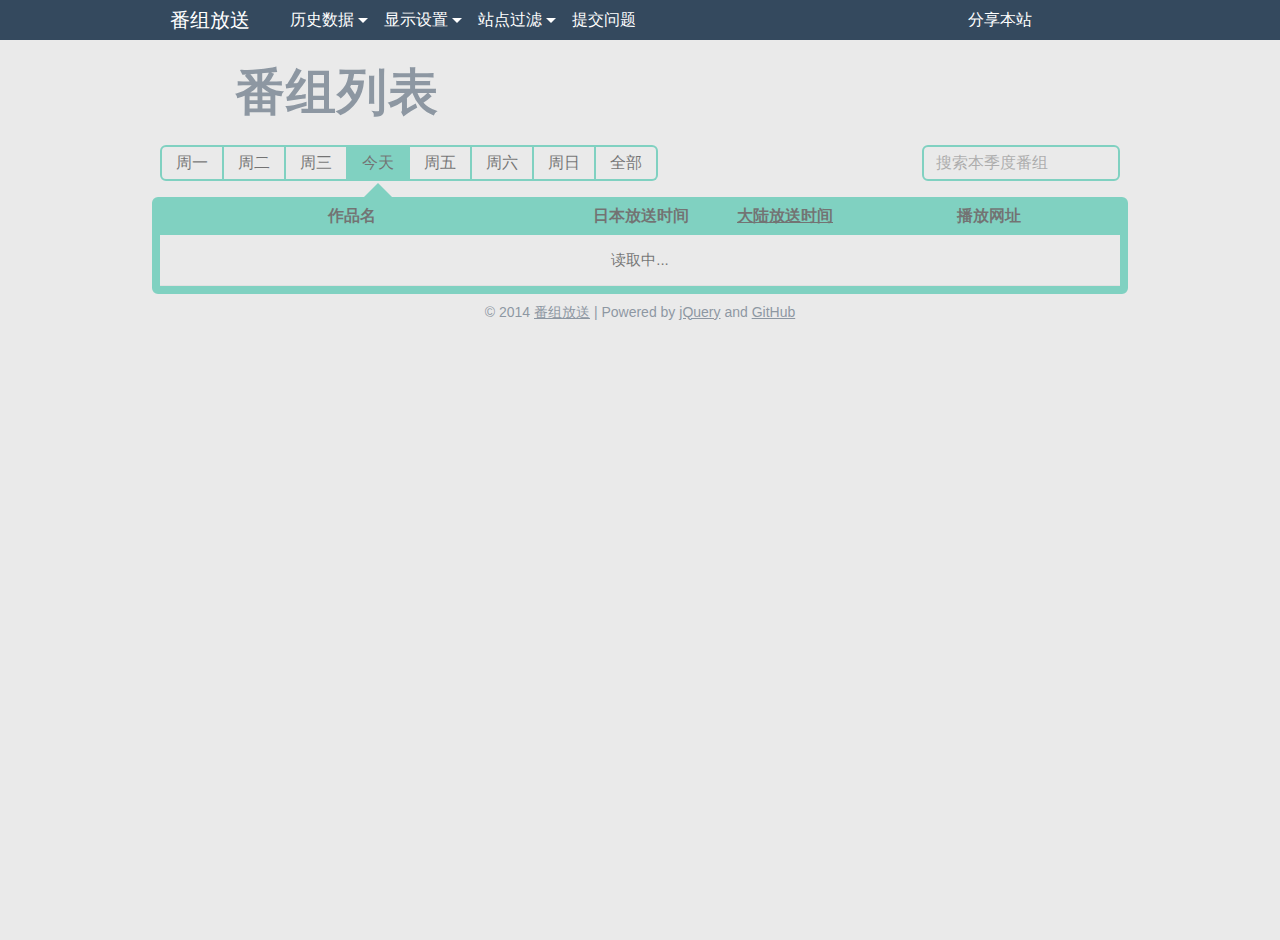
==== commit 524dbb0c: "Add class attr to bgm info" ====
--- a/index.html
+++ b/index.html
@@ -9,6 +9,7 @@
         <meta name="keywords" content="番组放送, 新番, 动画, 动漫, 正版">
         <meta name="author" content="@wxt2005">
         <link type="text/css" rel="stylesheet" href="css/main.css">
+        <link rel="stylesheet" type="text/css" href="./css/follow.css">
         <title>番组放送</title>
     </head>
     <body>
@@ -146,9 +147,9 @@
             &#124;&nbsp;Powered&nbsp;by&nbsp;<a href="http://jquery.com">jQuery</a>
             and&nbsp;<a href="https://github.com/wxt2005/new_bangumi/" title="GitHub项目地址">GitHub</a>
         </p>
+        <script type="text/javascript" src = './js/follow.js'></script>
         <script src="js/jquery-1.11.1.js"></script>
         <script src="js/jquery.cookie.js"></script>
         <script src="js/main.js"></script>
-        <script type="text/javascript" src = './js/follow.js'></script>
     </body>
 </html>
--- a/css/follow.css
+++ b/css/follow.css
@@ -0,0 +1,3 @@
+.followed {
+	background-color: #66ccff;
+}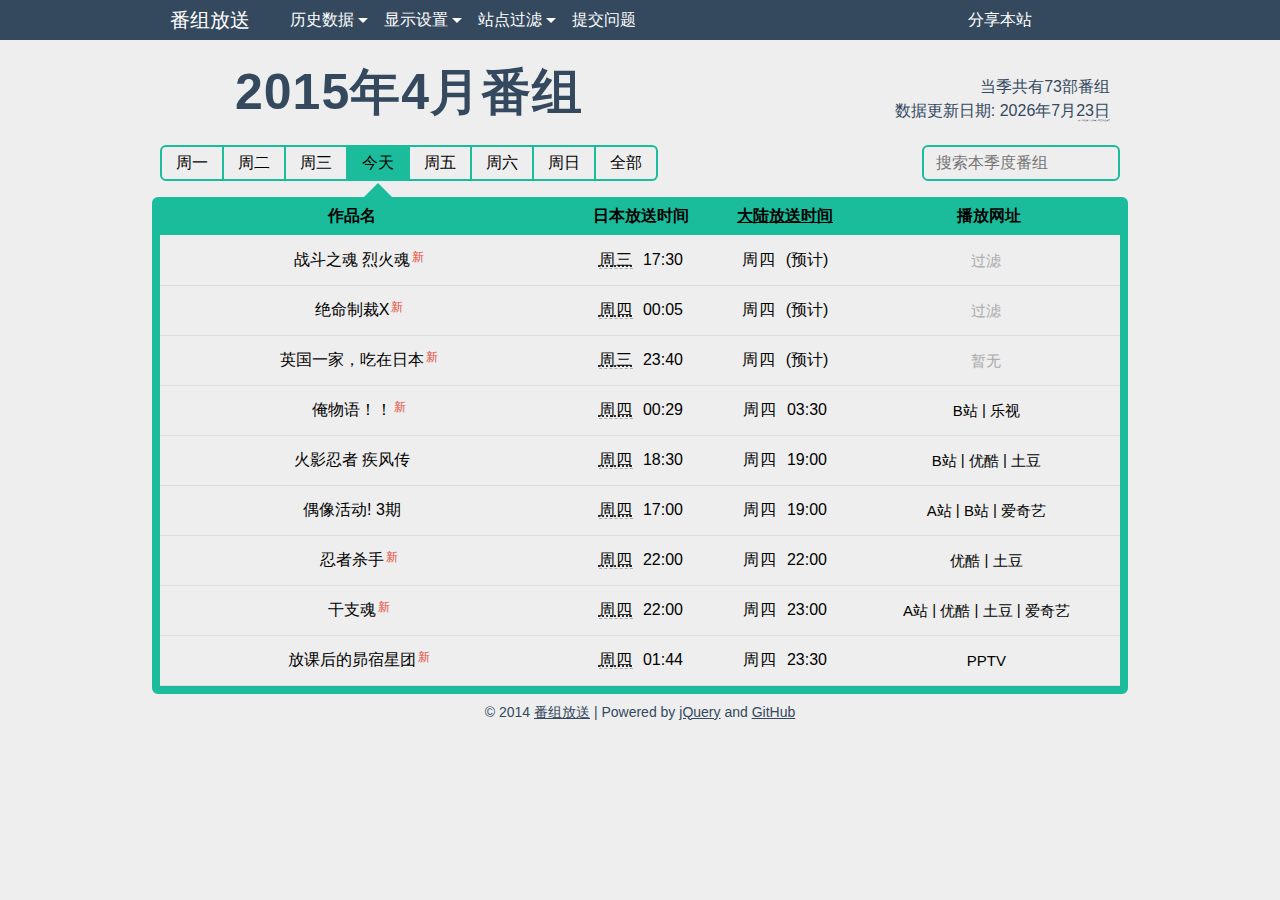
==== commit 130df48e: "Add notice info in index" ====
--- a/index.html
+++ b/index.html
@@ -96,6 +96,7 @@
             <h1>番组列表</h1>
             <p class="total"></p>
             <p class="lastModified"></p>
+            <p class="followNotice">点击番组条目可以高亮关注番组信息</p>
         </div>
         <div id="nav" class="clearfix">
             <ul id="switcher">
--- a/css/follow.css
+++ b/css/follow.css
@@ -1,3 +1,8 @@
 .followed {
 	background-color: #66ccff;
+}
+
+#header .followNotice {
+    bottom: 8px;
+    font-size: 0.15em;
 }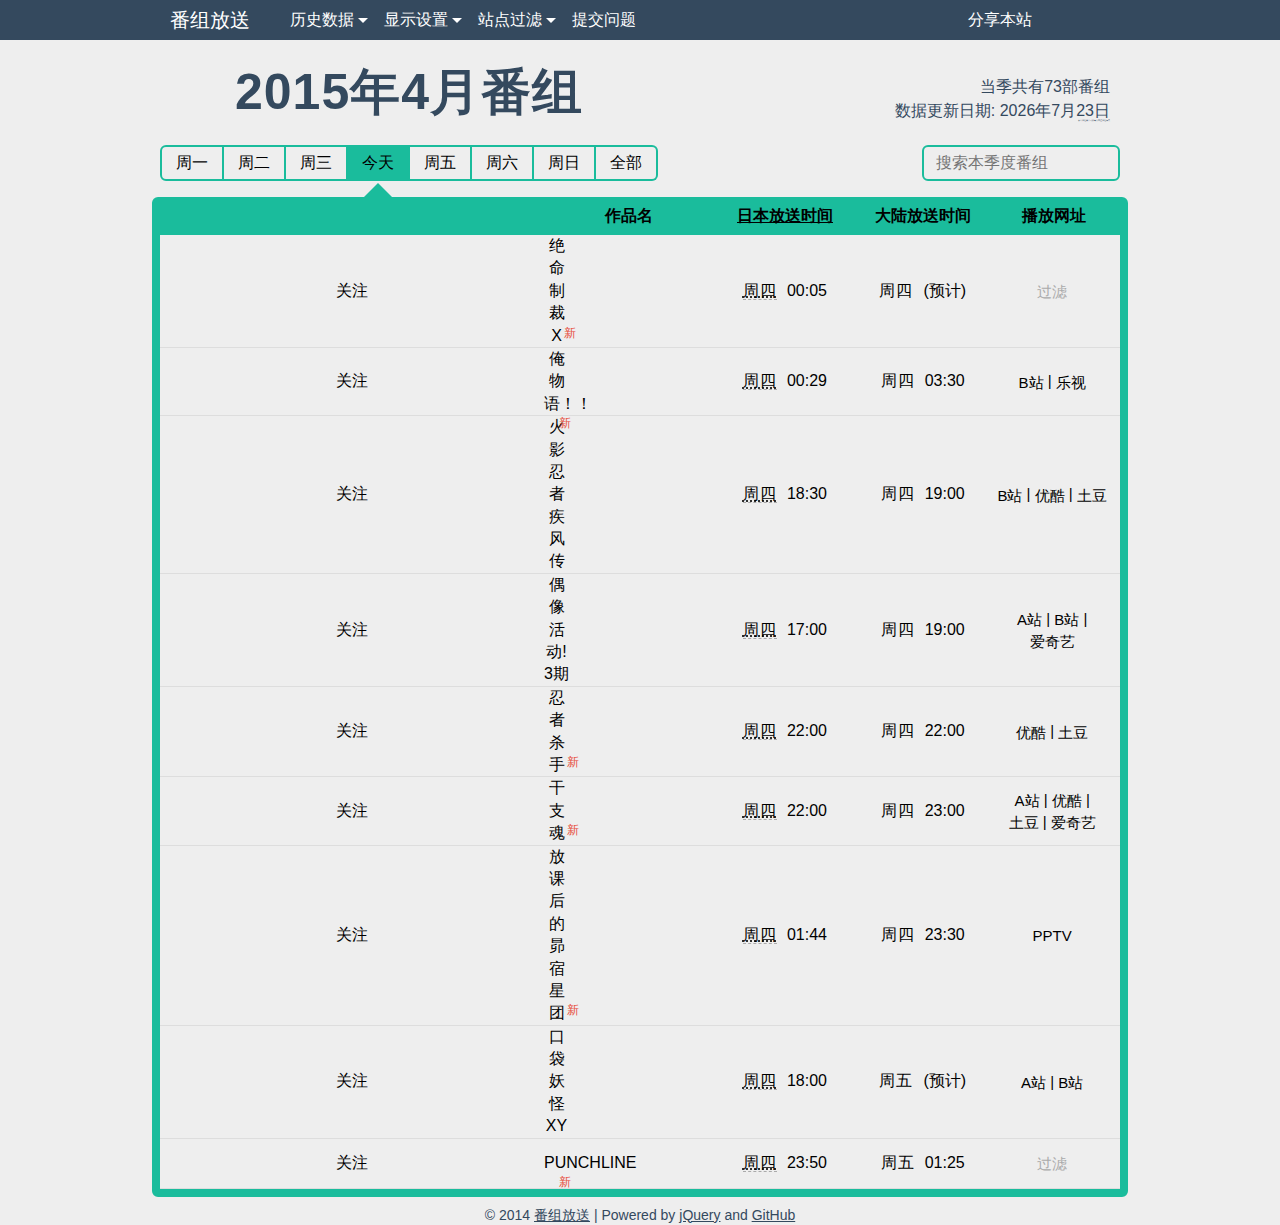
==== commit b7ee9e4b: "Add follow btn before bgm info" ====
--- a/index.html
+++ b/index.html
@@ -125,6 +125,7 @@
                 </colgroup>
                 <thead>
                     <tr>
+                        <th></th>
                         <th colspan="2">作品名</th>
                         <th><p>日本<span>放送时间</span></p></th>
                         <th><p>大陆<span>放送时间</span></p></th>
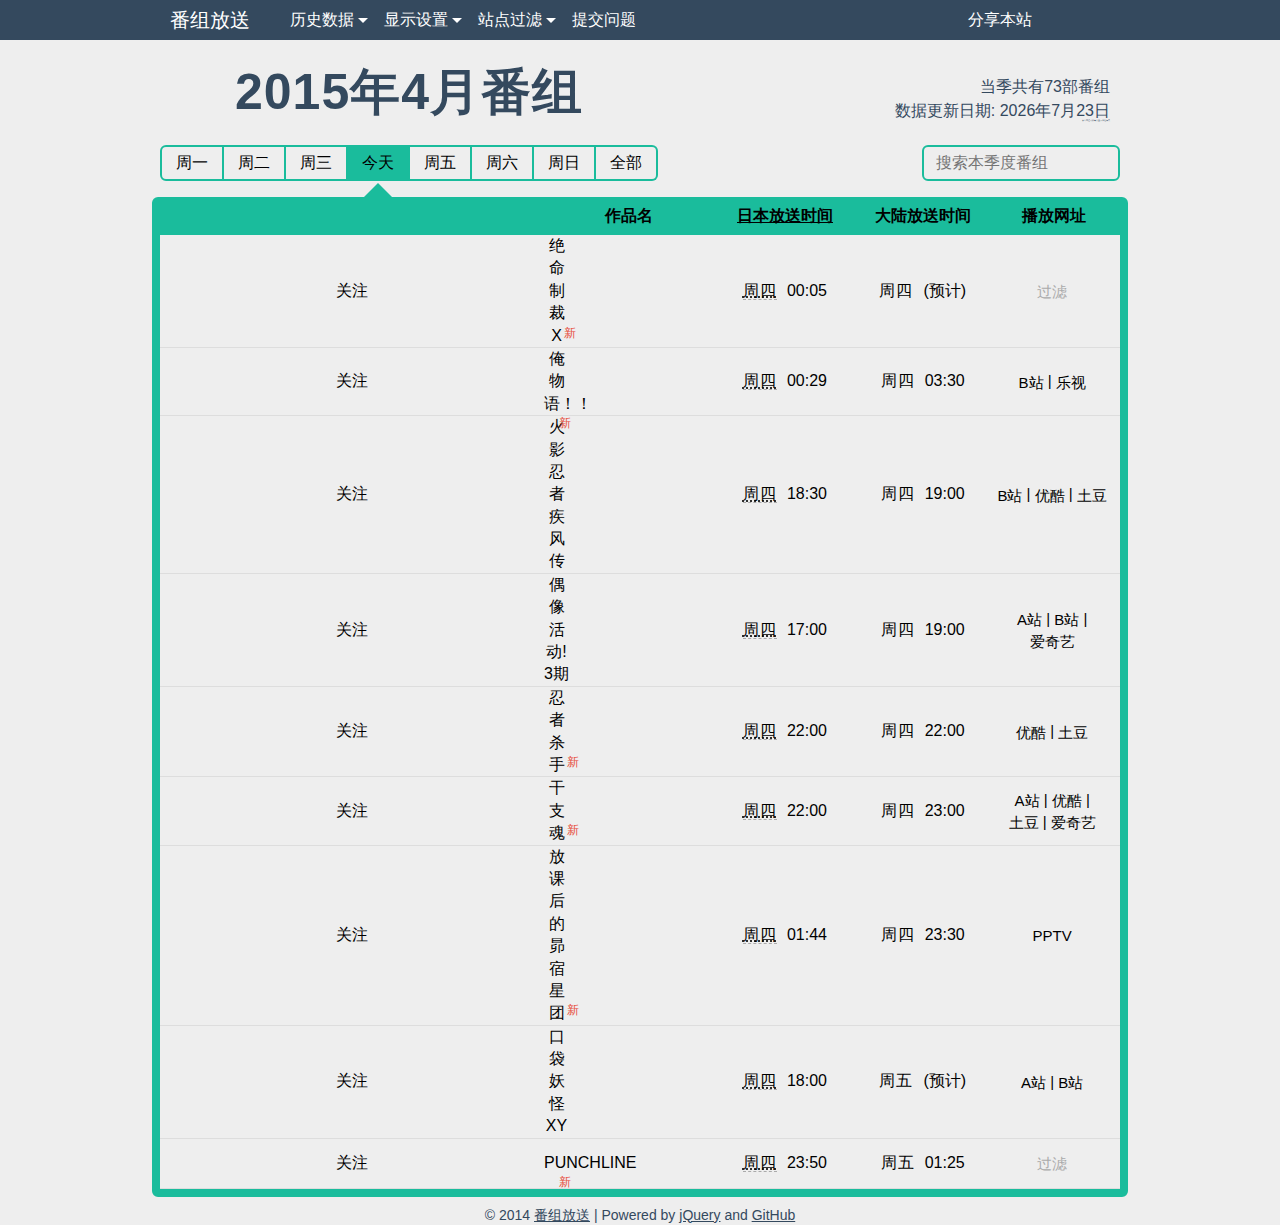
==== commit 7072d8d0: "Modify index notice" ====
--- a/index.html
+++ b/index.html
@@ -96,7 +96,7 @@
             <h1>番组列表</h1>
             <p class="total"></p>
             <p class="lastModified"></p>
-            <p class="followNotice">点击番组条目可以高亮关注番组信息</p>
+            <p class="followNotice">点击关注可以高亮显示番组信息</p>
         </div>
         <div id="nav" class="clearfix">
             <ul id="switcher">
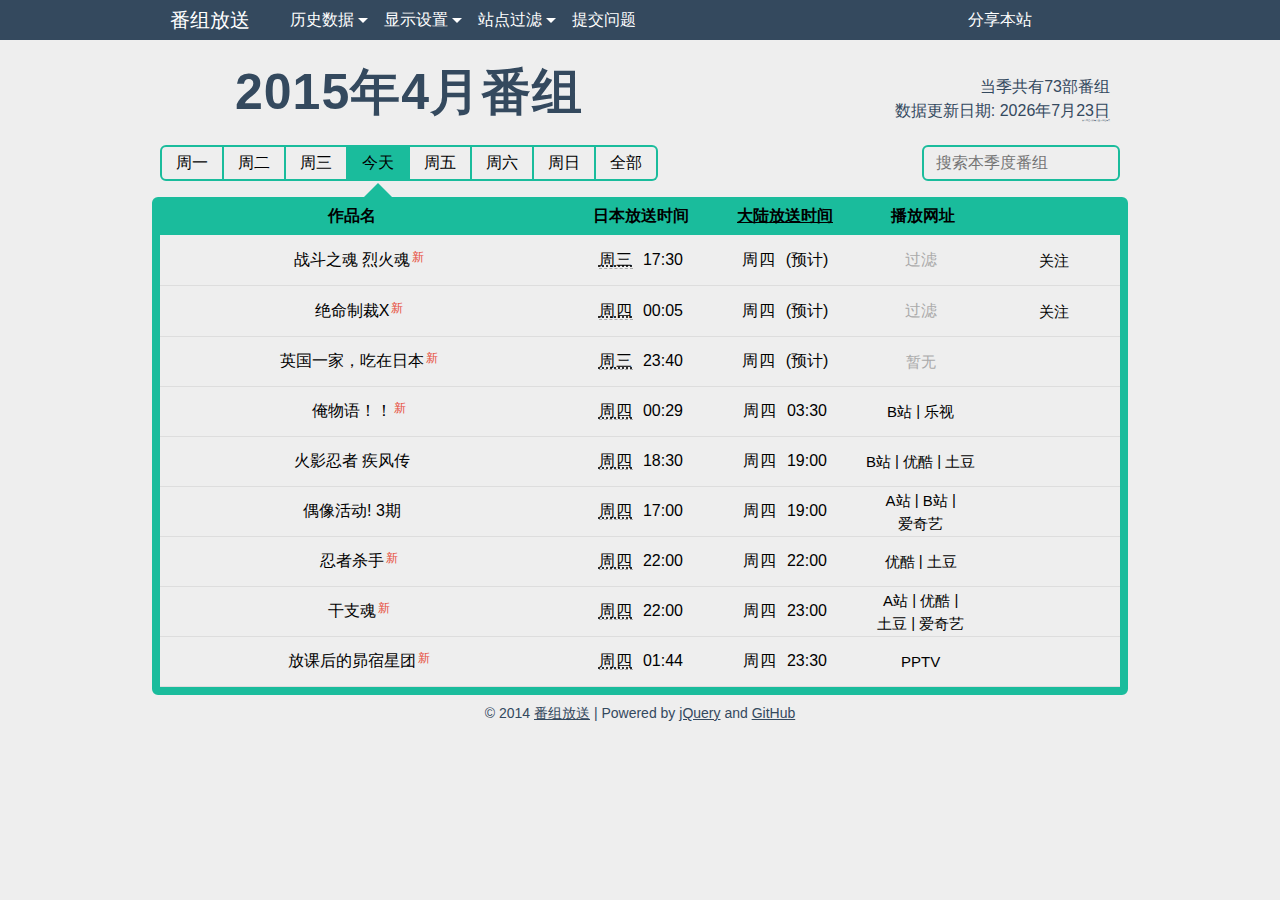
==== commit 60c77af5: "move follow button to the last of table" ====
--- a/index.html
+++ b/index.html
@@ -125,11 +125,11 @@
                 </colgroup>
                 <thead>
                     <tr>
-                        <th></th>
                         <th colspan="2">作品名</th>
                         <th><p>日本<span>放送时间</span></p></th>
                         <th><p>大陆<span>放送时间</span></p></th>
                         <th>播放网址</th>
+                        <th></th>
                     </tr>
                 </thead>
                 <tbody id="bangumiList">
--- a/css/follow.css
+++ b/css/follow.css
@@ -5,4 +5,15 @@
 #header .followNotice {
     bottom: 8px;
     font-size: 0.15em;
+}
+
+.followButton {
+    height: 50px;
+    border-bottom: 1px solid #ddd;
+    padding-left: 20px;
+    -webkit-transition: background 0.3s ease-in-out;
+    -ms-transition: background 0.3s ease-in-out;
+    -o-transition: background 0.3s ease-in-out;
+    -moz-transition: background 0.3s ease-in-out;
+    transition: background 0.3s ease-in-out;
 }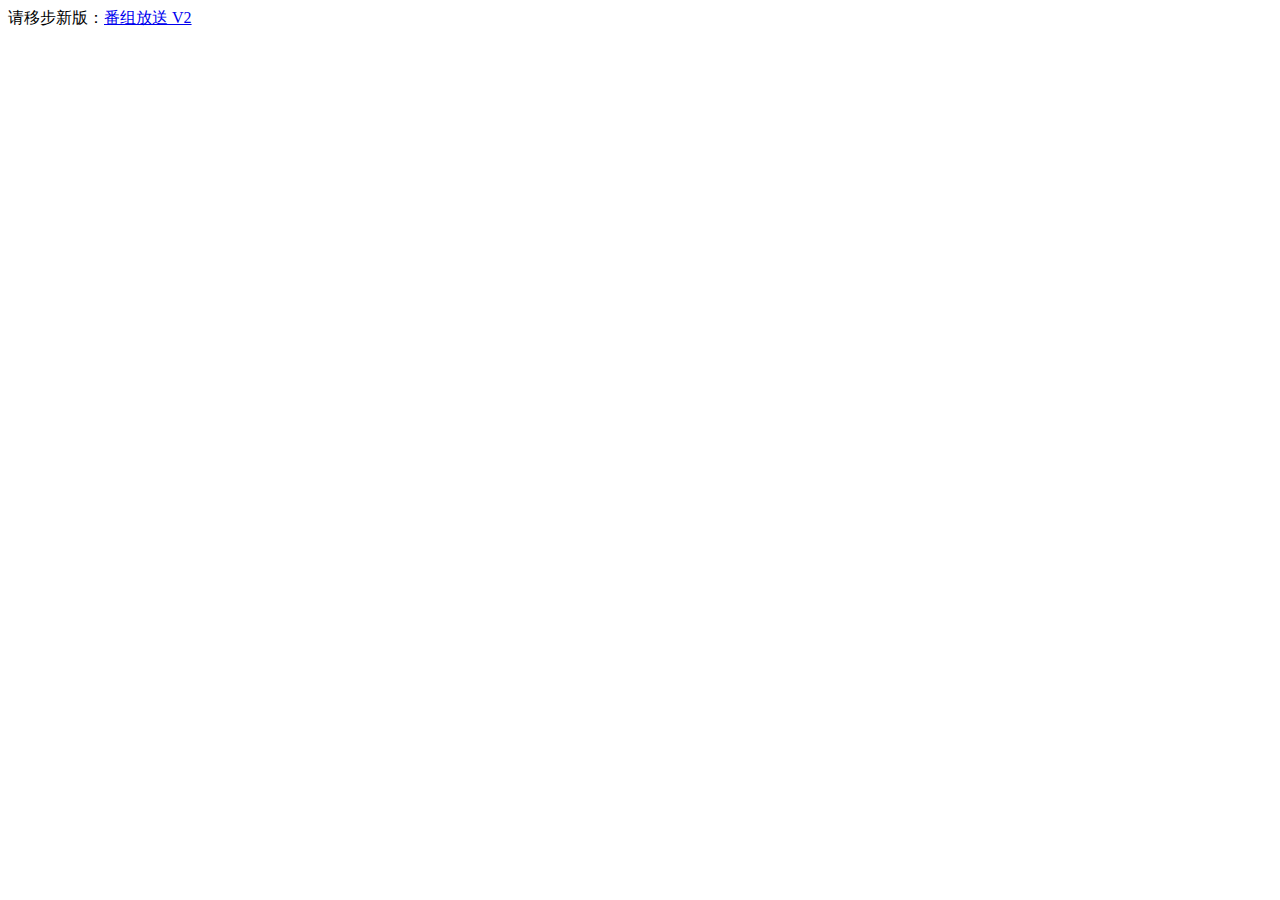
==== commit d0770892: "Modified: 更换为跳转页面" ====
--- a/index.html
+++ b/index.html
@@ -8,150 +8,9 @@
         <meta name="description" content="番组放送：方便快捷的版权动画播放地址聚合站">
         <meta name="keywords" content="番组放送, 新番, 动画, 动漫, 正版">
         <meta name="author" content="@wxt2005">
-        <link type="text/css" rel="stylesheet" href="css/main.css">
-        <link rel="stylesheet" type="text/css" href="./css/follow.css">
         <title>番组放送</title>
     </head>
     <body>
-        <div id="topbar">
-            <ul id="topnav" class="clearfix">
-                <li class="title">
-                    <a href="http://bgmlist.com/">番组放送</a>
-                </li>
-                <li class="menu">
-                    <a href="#">历史数据</a>
-                    <ul class="submenu year"></ul>
-                </li>
-                <li class="menu">
-                    <a href="#">显示设置</a>
-                    <ul class="submenu display">
-                        <li>
-                            <label for="showNew" title="只在列表中显示当月开播的番组">只显示新番
-                                <span class="toggle"></span>
-                            </label>
-                            <input type="checkbox" name="showNew" id="showNew">
-                        </li>
-                        <li>
-                            <label for="showAll" title="打开页面后直接显示全部番组">关闭自动切换
-                                <span class="toggle"></span>
-                            </label>
-                            <input type="checkbox" name="showAll" id="showAll">
-                        </li>
-                        <li>
-                            <label for="newTab" title="在新窗口（标签）中打开所有链接，包括番组官网">打开新页面
-                                <span class="toggle"></span>
-                            </label>
-                            <input type="checkbox" name="newTab" id="newTab">
-                        </li>
-                        <li>
-                            <label for="jpTime" title="用日本时区显示日本放送时间">还原日本放送时间
-                                <span class="toggle"></span>
-                            </label>
-                            <input type="checkbox" name="jpTime" id="jpTime">
-                        </li>
-                        <li>
-                            <label for="jpTitle" title="所有作品名以日文显示">显示日文标题
-                                <span class="toggle"></span>
-                            </label>
-                            <input type="checkbox" name="jpTitle" id="jpTitle">
-                        </li>
-                        <li>
-                            <p class="label" title="将该时间点及之后的番组顺延到第二天显示">转到次日</p>
-                            <div id="hourSelecter">
-                                <span class="left"></span>
-                                <p>24点</p>
-                                <span class="right"></span>
-                            </div>
-                        </li>
-                        <li>
-                            <span class="all" id="reset" title="清除显示设置和站点过滤，下次打开本站时将使用默认设置">清除所有设置</span>
-                        </li>
-                    </ul>
-                </li>
-                <li class="menu">
-                    <a href="#">站点过滤</a>
-                    <ul class="submenu sites">
-                        <li>
-                            <span class="all" id="selectAll">全选</span>
-                        </li>
-                    </ul>
-                </li>
-                <li class="link">
-                    <a href="m&#97;i&#108;t&#111;:&#119;xt&#50;&#48;&#48;&#53;@gma&#105;l&#46;&#99;&#111;&#109;?subject=%e7%95%aa%e7%bb%84%e6%94%be%e9%80%81-%e9%94%99%e8%af%af%e6%8f%90%e4%ba%a4"
-                        title="如果您发现数据错误，或者其它问题，请联系我">提交问题</a>
-                </li>
-                <li class="share twitter">
-                    <a href="https://twitter.com/share?url=http%3A%2F%2Fbgmlist.com%2F&text=%e6%96%b9%e4%be%bf%e5%bf%ab%e6%8d%b7%e7%9a%84%e7%89%88%e6%9d%83%e5%8a%a8%e7%94%bb%e6%92%ad%e6%94%be%e5%9c%b0%e5%9d%80%e8%81%9a%e5%90%88%e7%ab%99+-+%e7%95%aa%e7%bb%84%e6%94%be%e9%80%81" title="分享到Twitter" target="_blank">分享到Twitter</a>
-                </li>
-                <li class="share weibo">
-                    <a href="http://service.weibo.com/share/share.php?title=%e6%96%b9%e4%be%bf%e5%bf%ab%e6%8d%b7%e7%9a%84%e7%89%88%e6%9d%83%e5%8a%a8%e7%94%bb%e6%92%ad%e6%94%be%e5%9c%b0%e5%9d%80%e8%81%9a%e5%90%88%e7%ab%99+-+%e7%95%aa%e7%bb%84%e6%94%be%e9%80%81&url=http%3A%2F%2Fbgmlist.com%2F" title="分享到微博" target="_blank">分享到微博</a>
-                </li>
-                <li class="share plain">
-                    分享本站
-                </li>
-            </ul>
-        </div>
-        <div id="shadow"></div>
-        <div id="header">
-            <h1>番组列表</h1>
-            <p class="total"></p>
-            <p class="lastModified"></p>
-            <p class="followNotice">点击关注可以高亮显示番组信息</p>
-        </div>
-        <div id="nav" class="clearfix">
-            <ul id="switcher">
-                <li>周一</li>
-                <li>周二</li>
-                <li>周三</li>
-                <li>周四</li>
-                <li>周五</li>
-                <li>周六</li>
-                <li>周日</li>
-                <li>全部</li>
-            </ul>
-            <div id="search">
-                <input type="search" placeholder="搜索本季度番组">
-                <span class="clear">delete</span>
-            </div>
-        </div>
-        <div id="container">
-            <table>
-                <colgroup>
-                    <col id="title">
-                    <col id="comment">
-                    <col id="timeJP">
-                    <col id="timeCN">
-                    <col id="site">
-                </colgroup>
-                <thead>
-                    <tr>
-                        <th colspan="2">作品名</th>
-                        <th><p>日本<span>放送时间</span></p></th>
-                        <th><p>大陆<span>放送时间</span></p></th>
-                        <th>播放网址</th>
-                        <th></th>
-                    </tr>
-                </thead>
-                <tbody id="bangumiList">
-                    <noscript>
-                        <tr>
-                            <td colspan="5">请打开javascript支持以显示本站点</td>
-                        </tr>
-                    </noscript>
-                    <tr>
-                        <td colspan="5">读取中...</td>
-                    </tr>
-                </tbody>
-            </table>
-        </div>
-        <p id="footer">
-            &copy;&nbsp;2014&nbsp;<a href="http://bgmlist.com/">番组放送</a>
-            &#124;&nbsp;Powered&nbsp;by&nbsp;<a href="http://jquery.com">jQuery</a>
-            and&nbsp;<a href="https://github.com/wxt2005/new_bangumi/" title="GitHub项目地址">GitHub</a>
-        </p>
-        <script type="text/javascript" src = './js/follow.js'></script>
-        <script src="js/jquery-1.11.1.js"></script>
-        <script src="js/jquery.cookie.js"></script>
-        <script src="js/main.js"></script>
+        请移步新版：<a href="http://bgmlist.com">番组放送 V2</a>
     </body>
 </html>
